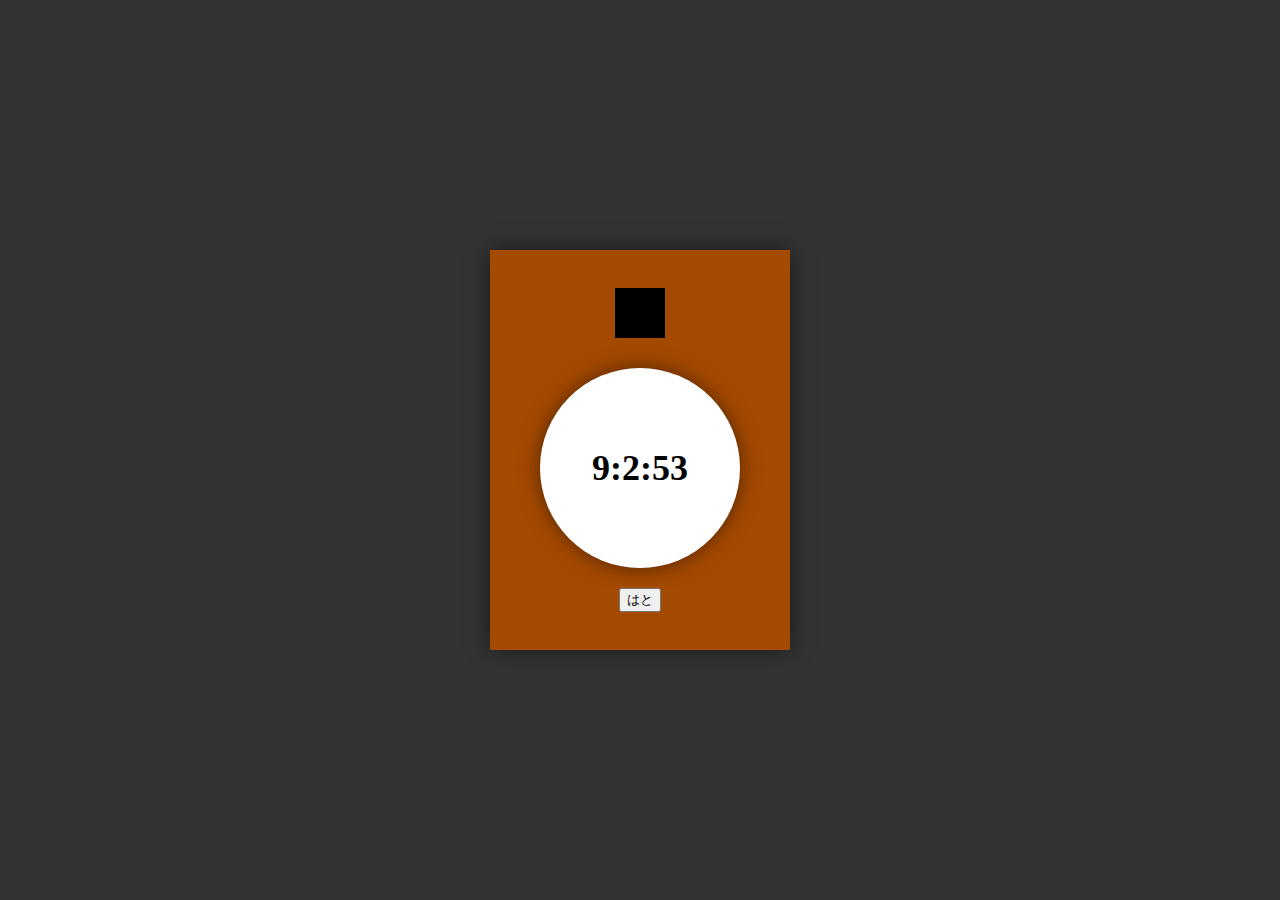
==== index.html @ b456532e "ファイル名修正" ====
<!DOCTYPE html>
<html lang="ja">
<head>
    <title>鳩時計</title>
    <link rel="stylesheet" type="text/css" href="style.css">

</head>
<body>
    <div class="clock-body">
    <div class="pigeon-window" id="pigeon">🕊</div>
    <div class="clock">
        <div class="time" id="digital-clock"></div>
    </div>
    <button class='cry-button' onclick="playPigeonCry(),changePigeonColor()">はと</button>
    </div>


    <audio id="pigeon-cry">
        <source src="Cuckoo_Clock01-03(Denoise-Long).mp3" type="audio/mpeg">
    </audio>

    <script src="pigeon-clock.js"></script>

</body>
</html>
---- style.css ----
body {
    display: flex;
    justify-content: center;
    align-items: center;
    height: 100vh;
    margin: 0;
    background-color: #333;
}

.clock-body {
    width: 300px;
    height: 400px;
    background-color: #a44900;
    display: flex;
    flex-direction: column;
    align-items: center;
    justify-content: center;
    font-size: 24px;
    font-weight: bold;
    box-shadow: 0 0 20px rgba(0, 0, 0, 0.5);
}

.pigeon-window{
    width: 50px;
    height: 50px;
    text-align: center;
    margin-bottom: 30px;
    font-size: 36px;
    color: black;
    background-color: black;
}

.clock {
    width: 200px;
    height: 200px;
    background-color: #fff;
    border-radius: 50%;
    display: flex;
    flex-direction: column;
    align-items: center;
    justify-content: center;
    font-size: 24px;
    font-weight: bold;
    box-shadow: 0 0 20px rgba(0, 0, 0, 0.5);
}

.time {
    font-size: 36px;
}

.cry-button{
    margin-top: 20px;
}
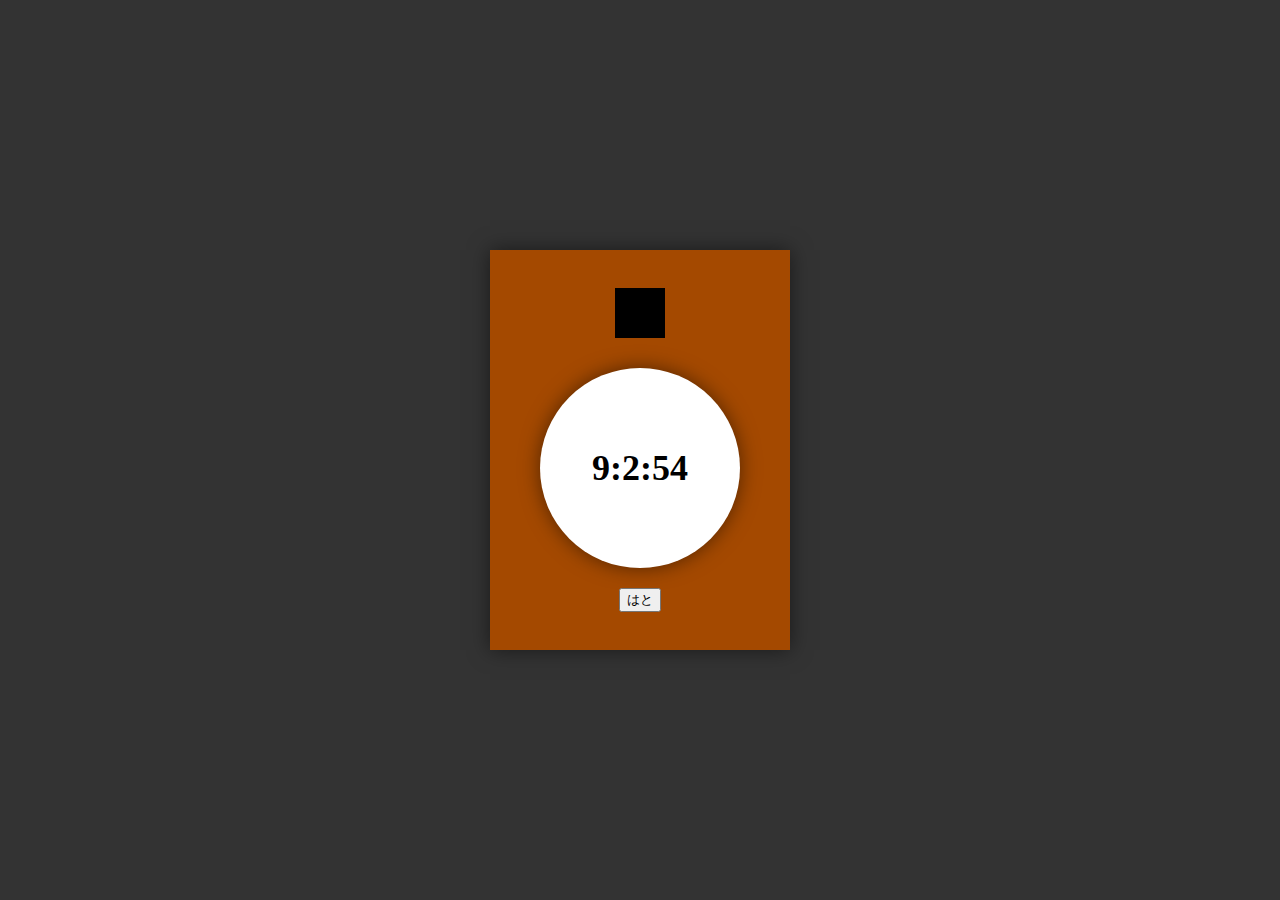
==== commit 28a59489: "環境依存対応" ====
--- a/index.html
+++ b/index.html
@@ -7,7 +7,9 @@
 </head>
 <body>
     <div class="clock-body">
-    <div class="pigeon-window" id="pigeon">🕊</div>
+    <div class="pigeon-window" id="pigeon">
+        <p class="pigeon-character" id="pigeonCharacter">🕊</p>
+    </div>
     <div class="clock">
         <div class="time" id="digital-clock"></div>
     </div>
--- a/style.css
+++ b/style.css
@@ -26,9 +26,33 @@
     text-align: center;
     margin-bottom: 30px;
     font-size: 36px;
-    color: black;
+    color: white;
     background-color: black;
 }
+
+.pigeon-character{
+    font-size: 36px;
+    color: white;
+    display: none;
+    margin-top: 0px;
+}
+
+.pigeon-character-appear{
+    font-size: 36px;
+    color: white;
+    margin-top: 0px;
+}
+
+/* .pigeon-character{
+    width: 50px;
+    height: 50px;
+    text-align: center;
+    margin-bottom: 30px;
+    font-size: 36px;
+    color: white;
+    background-color: black;
+    display: none;
+} */
 
 .clock {
     width: 200px;
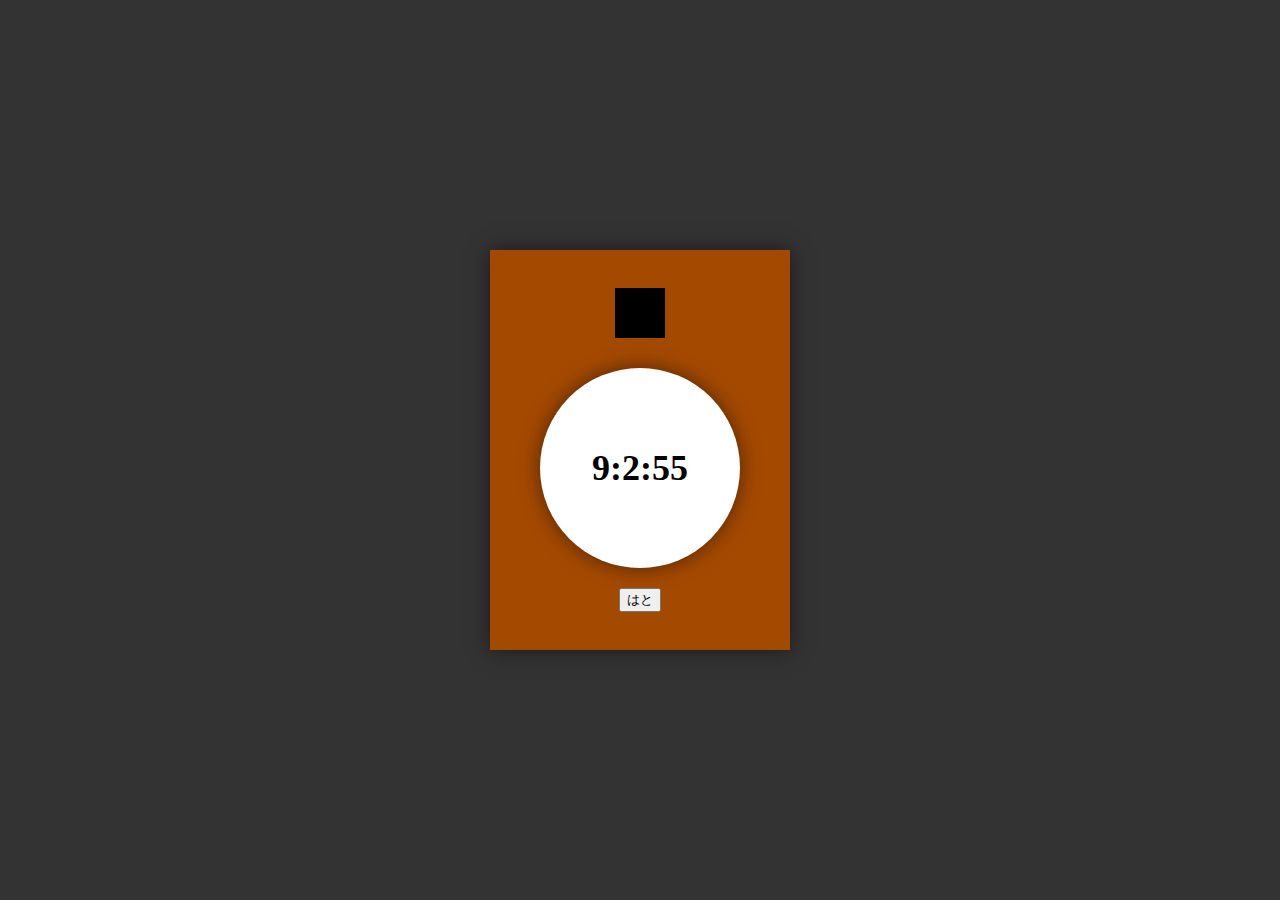
==== commit 1560751d: "時刻の修正" ====
--- a/index.html
+++ b/index.html
@@ -8,7 +8,7 @@
 <body>
     <div class="clock-body">
     <div class="pigeon-window" id="pigeon">
-        <p class="pigeon-character" id="pigeonCharacter">🕊</p>
+        <p class="pigeon-character" id="pigeon-character">🕊</p>
     </div>
     <div class="clock">
         <div class="time" id="digital-clock"></div>
--- a/style.css
+++ b/style.css
@@ -43,16 +43,6 @@
     margin-top: 0px;
 }
 
-/* .pigeon-character{
-    width: 50px;
-    height: 50px;
-    text-align: center;
-    margin-bottom: 30px;
-    font-size: 36px;
-    color: white;
-    background-color: black;
-    display: none;
-} */
 
 .clock {
     width: 200px;
